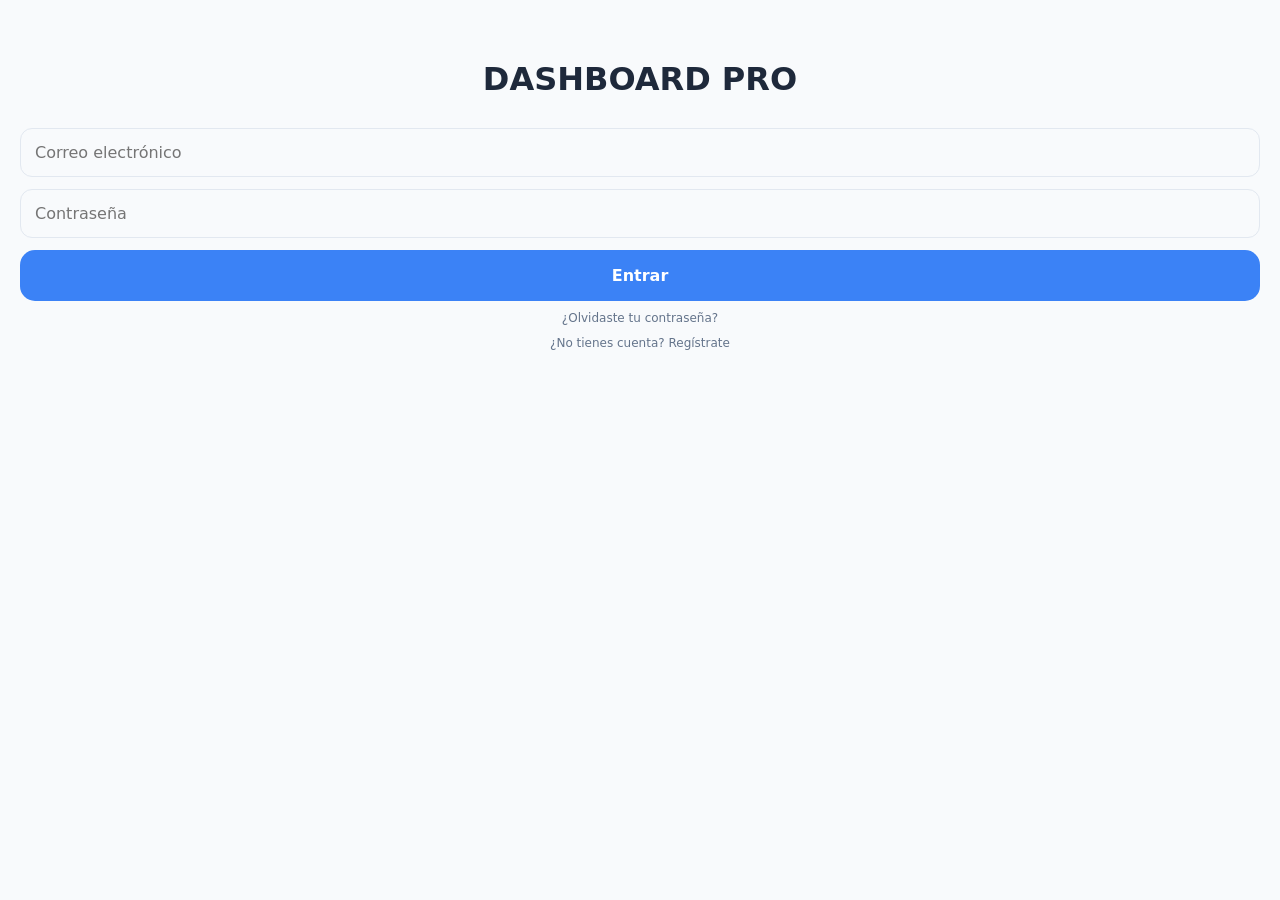
==== index.html @ 30366933 "Actualizar index.html" ====
<!DOCTYPE html>
<html lang="es">
<head>
    <meta charset="UTF-8">
    <meta name="viewport" content="width=device-width, initial-scale=1.0, maximum-scale=1.0, user-scalable=no, viewport-fit=cover">
    <title>DASHBOARD PRO</title>

    <link rel="manifest" href="manifest.json">
    <meta name="theme-color" content="#3b82f6">
    <meta name="apple-mobile-web-app-capable" content="yes">
    <meta name="apple-mobile-web-app-status-bar-style" content="black-translucent">

    <script src="https://cdn.jsdelivr.net/npm/chart.js"></script>
    <script src="https://www.gstatic.com/firebasejs/10.8.1/firebase-app-compat.js"></script>
    <script src="https://www.gstatic.com/firebasejs/10.8.1/firebase-database-compat.js"></script>
    <script src="https://www.gstatic.com/firebasejs/10.8.1/firebase-auth-compat.js"></script>
    
    <style>
        :root { --bg: #f8fafc; --surface: #ffffff; --primary: #3b82f6; --success: #10b981; --danger: #ef4444; --text: #1e293b; --muted: #64748b; --line: #e2e8f0; --nav: #ffffff; }
        [data-theme="dark"] { --bg: #0f172a; --surface: #1e293b; --text: #f8fafc; --muted: #94a3b8; --line: #334155; --nav: #1e293b; }
        * { box-sizing: border-box; margin: 0; padding: 0; font-family: 'Inter', system-ui, sans-serif; transition: background 0.3s, color 0.3s; }
        body { background: var(--bg); color: var(--text); padding-bottom: calc(100px + env(safe-area-inset-bottom)); min-height: 100vh; overflow-x: hidden; }
        .top-right-nav { position: fixed; top: env(safe-area-inset-top, 10px); right: 15px; z-index: 2000; }
        .user-badge { display: flex; align-items: center; gap: 8px; background: rgba(255,255,255,0.95); padding: 6px 12px; border-radius: 25px; backdrop-filter: blur(10px); border: 1px solid var(--line); cursor: pointer; box-shadow: 0 4px 12px rgba(0,0,0,0.1); }
        [data-theme="dark"] .user-badge { background: rgba(30,41,59,0.95); }
        .user-badge img { width: 30px; height: 30px; border-radius: 50%; object-fit: cover; border: 2px solid var(--primary); }
        .user-dropdown { display: none; position: absolute; top: 50px; right: 0; background: var(--surface); border: 1px solid var(--line); border-radius: 15px; min-width: 180px; box-shadow: 0 10px 25px rgba(0,0,0,0.2); overflow: hidden; z-index: 2001; }
        .user-dropdown.show { display: block; animation: fadeIn 0.2s; }
        .user-dropdown button { width: 100%; padding: 14px; border: none; background: none; color: var(--text); text-align: left; font-size: 14px; cursor: pointer; border-bottom: 1px solid var(--line); }
        .main-header { padding: calc(100px + env(safe-area-inset-top)) 20px 30px; background: linear-gradient(135deg, var(--primary), #1e40af); color: white; border-bottom-left-radius: 30px; border-bottom-right-radius: 30px; text-align: center; }
        .header-grid { display: grid; grid-template-columns: 1fr 1fr 1fr; gap: 5px; max-width: 600px; margin: 0 auto; }
        .header-item b { font-size: 15px; display: block; margin-top: 5px; white-space: nowrap; }
        .container { padding: 15px; max-width: 600px; margin: 0 auto; }
        .card { background: var(--surface); border-radius: 24px; padding: 20px; margin-bottom: 20px; border: 1px solid var(--line); }
        .tab-content { display: none; }
        .tab-content.active { display: block; animation: fadeIn 0.3s; }
        .bank-item { display: flex; align-items: center; justify-content: space-between; padding: 12px 0; border-bottom: 1px solid var(--line); gap: 10px; }
        .bank-info { display: flex; align-items: center; gap: 10px; flex: 1; min-width: 0; }
        .bank-icon { width: 32px; height: 32px; border-radius: 8px; background: white; padding: 4px; flex-shrink: 0; box-shadow: 0 2px 4px rgba(0,0,0,0.05); }
        .bank-details { overflow: hidden; line-height: 1.2; flex: 1; }
        .bank-details b { display: block; white-space: nowrap; overflow: hidden; text-overflow: ellipsis; font-size: 13px; }
        .widget-grid { display: grid; grid-template-columns: 1fr 1fr; gap: 12px; margin-top: 15px; }
        .widget { background: var(--surface); padding: 12px; border-radius: 18px; border: 1px solid var(--line); overflow: hidden; }
        .widget h4 { font-size: 9px; color: var(--muted); text-transform: uppercase; border-bottom: 1px solid var(--line); padding-bottom: 6px; margin-bottom: 8px; }
        .nav-bar { position: fixed; bottom: 0; left: 0; right: 0; background: var(--nav); display: flex; justify-content: space-around; padding: 10px 5px calc(15px + env(safe-area-inset-bottom)); border-top: 1px solid var(--line); z-index: 1000; }
        .nav-item { border: none; background: none; color: var(--muted); display: flex; flex-direction: column; align-items: center; gap: 4px; font-size: 9px; flex: 1; cursor: pointer; }
        .nav-item.active { color: var(--primary); font-weight: 800; }
        .nav-item span { font-size: 20px; }
        input, select { width: 100%; padding: 14px; border-radius: 12px; background: var(--bg); border: 1px solid var(--line); color: var(--text); font-size: 16px; margin-bottom: 12px; -webkit-appearance: none; }
        .btn-primary { width: 100%; padding: 16px; border-radius: 15px; border: none; background: var(--primary); color: white; font-weight: 800; font-size: 16px; }
        .btn-ghost { background: none; border: none; color: var(--muted); font-size: 12px; cursor: pointer; margin-top: 10px; }
        .edit-btn { background: none; border: none; color: var(--primary); cursor: pointer; font-size: 18px; margin-right: 10px; }
        @keyframes fadeIn { from { opacity: 0; transform: translateY(10px); } to { opacity: 1; transform: translateY(0); } }
        .color-palette { display: flex; flex-wrap: wrap; gap: 10px; margin: 15px 0; justify-content: center; }
        .color-swatch { width: 45px; height: 45px; border-radius: 8px; cursor: pointer; border: 4px solid transparent; }
        .color-swatch.active { border-color: var(--text); transform: scale(1.1); }
        .btn-check-pago { background: var(--success); color: white; border: none; padding: 10px; border-radius: 10px; font-size: 12px; margin-top: 8px; cursor: pointer; font-weight: 700; width: 100%; }
        .action-link { font-size: 11px; color: var(--primary); cursor: pointer; margin-right: 12px; font-weight: 600; }
        .action-link.danger { color: var(--danger); }
    </style>
</head>
<body onclick="closeDropdowns(event)">
    <div id="loginScreen" style="padding: 60px 20px;">
        <h1 style="text-align:center; margin-bottom:30px; font-weight:900;">DASHBOARD PRO</h1>
        <div id="authForms">
            <div id="loginForm">
                <input type="email" id="logEmail" placeholder="Correo electrónico">
                <input type="password" id="logPass" placeholder="Contraseña">
                <button onclick="handleLogin()" class="btn-primary">Entrar</button>
                <div style="text-align: center;">
                    <button onclick="toggleAuthForm('reset')" class="btn-ghost">¿Olvidaste tu contraseña?</button><br>
                    <button onclick="toggleAuthForm('register')" class="btn-ghost">¿No tienes cuenta? Regístrate</button>
                </div>
            </div>
            <div id="registerForm" style="display:none;">
                <input type="email" id="regEmail" placeholder="Nuevo Correo">
                <input type="password" id="regPass" placeholder="Contraseña">
                <button onclick="handleRegistro()" class="btn-primary">Crear Cuenta</button>
                <button onclick="toggleAuthForm('login')" class="btn-ghost">Ya tengo cuenta. Volver.</button>
            </div>
            <div id="resetForm" style="display:none;">
                <p style="font-size:12px; color:var(--muted); text-align:center; margin-bottom:10px;">Enviaremos un enlace a tu correo.</p>
                <input type="email" id="resetEmail" placeholder="Tu Correo">
                <button onclick="handleResetPassword()" class="btn-primary">Enviar Enlace</button>
                <button onclick="toggleAuthForm('login')" class="btn-ghost">Volver al inicio</button>
            </div>
        </div>
    </div>

    <div id="appDashboard" style="display: none;">
        <div class="top-right-nav">
            <div class="user-badge" id="userTrigger" onclick="toggleUserMenu(event)">
                <span id="headerGreeting">Hola :)</span>
                <img id="headerFoto" src="https://via.placeholder.com/100">
                <div class="user-dropdown" id="userMenu">
                    <button onclick="cambiarTab('perfil')">⚙️ Configuración</button>
                    <button onclick="toggleTheme()">🌓 Tema</button>
                    <button onclick="handleLogout()" style="color:var(--danger); border-top:1px solid var(--line)">🚪 Cerrar Sesión</button>
                </div>
            </div>
        </div>

        <header class="main-header">
            <h2 style="margin-bottom: 20px; font-weight: 900; text-transform: uppercase;">DASHBOARD PRO</h2>
            <div class="header-grid">
                <div class="header-item"><span>Patrimonio</span><b id="valPatrimonio">$0</b></div>
                <div class="header-item"><span>Activos</span><b id="valTengo">$0</b></div>
                <div class="header-item"><span>Deudas</span><b id="valDebo">$0</b></div>
            </div>
        </header>

        <main class="container">
            <section id="tab-resumen" class="tab-content active">
                <div style="display: grid; grid-template-columns: 1fr 1fr; gap: 12px; margin-bottom: 20px;">
                    <div class="card" style="margin-bottom:0; padding:15px; text-align:center;"><small style="font-size:9px; font-weight:900;">INGRESOS MES</small><p id="homeIngresos" style="color:var(--success); font-weight:900; font-size:18px;">$0</p></div>
                    <div class="card" style="margin-bottom:0; padding:15px; text-align:center;"><small style="font-size:9px; font-weight:900;">GASTOS MES</small><p id="homeGastos" style="color:var(--danger); font-weight:900; font-size:18px;">$0</p></div>
                </div>
                <div class="card"><h3>Distribución</h3><div style="height:180px;"><canvas id="chartGastos"></canvas></div></div>
                <div class="widget-grid"><div class="widget"><h4>Débitos</h4><div id="widgetDebitos"></div></div><div class="widget"><h4>Créditos</h4><div id="widgetCreditos"></div></div></div>
            </section>

            <section id="tab-ingresos" class="tab-content">
                <div class="card"><h3 id="ingresoFormTitle">Nuevo Ingreso</h3><br><form onsubmit="handleIngreso(event)"><input type="hidden" id="editIngresoId"><input type="text" id="inDesc" placeholder="Concepto (ej: Sueldo)" required><input type="number" id="inMonto" placeholder="Monto $" required step="0.01"><select id="inCuenta" class="sel-debito"></select><button type="submit" class="btn-primary">Guardar</button></form></div>
                <div class="card"><h4>Historial</h4><div id="listaIngresos"></div></div>
            </section>

            <section id="tab-gastos" class="tab-content">
                <div class="card"><h3 id="gastoFormTitle">Nuevo Gasto</h3><br><form onsubmit="handleGasto(event)"><input type="hidden" id="editGastoId"><input type="text" id="gaDesc" placeholder="Concepto" required><select id="gaCat"><option>Comida</option><option>Servicios</option><option>Ocio</option><option>Salud</option><option>Otros</option></select><input type="number" id="gaMonto" placeholder="Monto $" required step="0.01"><select id="gaFuente" class="sel-todas"></select><button type="submit" class="btn-primary">Guardar</button></form></div>
                <div class="card"><h4>Historial</h4><div id="listaGastos"></div></div>
            </section>

            <section id="tab-traspasos" class="tab-content">
                <div class="card" style="text-align: center;">
                    <h3>Movimientos</h3><br>
                    <div style="display: flex; gap: 10px; margin-bottom: 20px;"><button onclick="toggleMovimiento('pago')" class="btn-primary" style="font-size: 12px; padding: 10px;">Pago a TDC</button><button onclick="toggleMovimiento('traspaso')" class="btn-primary" style="font-size: 12px; padding: 10px; background: var(--muted);">Traspaso</button></div>
                    <div id="formPagoTDC"><form onsubmit="handlePagoTDC(event)"><label>Desde (Débito):</label><select id="pagoOrigen" class="sel-debito"></select><label>Hacia (Crédito):</label><select id="pagoDestino" class="sel-credito"></select><input type="number" id="pagoMonto" placeholder="Monto $" required step="0.01"><button type="submit" class="btn-primary">Ejecutar Pago</button></form></div>
                    <div id="formTraspaso" style="display:none;"><form onsubmit="handleTraspaso(event)"><label>Origen (Débito):</label><select id="trOrigen" class="sel-debito"></select><label>Destino (Débito):</label><select id="trDestino" class="sel-debito"></select><input type="number" id="trMonto" placeholder="Monto $" required step="0.01"><button type="submit" class="btn-primary">Ejecutar Traspaso</button></form></div>
                </div>
            </section>

            <section id="tab-cuentas" class="tab-content">
                <div class="card"><h3>Nueva Cuenta</h3><br><form onsubmit="handleNuevaCuenta(event)"><input type="text" id="cuNombre" placeholder="Nombre" required><input type="text" id="cuBanco" placeholder="Banco" required><select id="cuTipo" onchange="toggleCamposTDC(this.value)"><option value="debito">Débito</option><option value="credito">Crédito</option></select><div id="camposTDC" style="display:none;"><input type="number" id="cuPago" placeholder="Día de pago (1-31)"></div><input type="number" id="cuSaldo" placeholder="Saldo/Deuda" required step="0.01"><button type="submit" class="btn-primary">Guardar</button></form></div>
                <div class="card"><h4>Administrar</h4><div id="listaMaestraCuentas"></div></div>
            </section>

            <section id="tab-perfil" class="tab-content">
                <div class="card" style="text-align:center;">
                    <img id="perfDisplayFoto" style="width:100px; height:100px; border-radius:50%; object-fit:cover; border:4px solid var(--primary);" src="https://via.placeholder.com/100"><h2 id="perfDisplayNombre">Usuario</h2><br>
                    <form onsubmit="handleGuardarPerfil(event)"><input type="text" id="perfNombre" required><div class="color-palette" id="palette"><div class="color-swatch" style="background:#3b82f6" onclick="selectColor('#3b82f6', this)"></div><div class="color-swatch" style="background:#10b981" onclick="selectColor('#10b981', this)"></div><div class="color-swatch" style="background:#ef4444" onclick="selectColor('#ef4444', this)"></div><div class="color-swatch" style="background:#8b5cf6" onclick="selectColor('#8b5cf6', this)"></div><div class="color-swatch" style="background:#1e293b" onclick="selectColor('#1e293b', this)"></div></div><input type="file" id="perfFile" accept="image/*"><button type="submit" class="btn-primary" style="margin-top:15px;">Guardar Cambios</button></form>
                </div>
            </section>
        </main>

        <nav class="nav-bar">
            <button class="nav-item active" onclick="cambiarTab('resumen', this)"><span>📊</span>Inicio</button>
            <button class="nav-item" onclick="cambiarTab('ingresos', this)"><span>💰</span>Ingresos</button>
            <button class="nav-item" onclick="cambiarTab('gastos', this)"><span>💸</span>Gastos</button>
            <button class="nav-item" onclick="cambiarTab('traspasos', this)"><span>🔄</span>Pagos</button>
            <button class="nav-item" onclick="cambiarTab('cuentas', this)"><span>🏦</span>Cuentas</button>
        </nav>
    </div>

    <script>
        const firebaseConfig = { apiKey: "AIzaSyD86xvnjFFHkdMhvHPOkYUn8_PdHgNOEK0", authDomain: "misuperappfinanciera.firebaseapp.com", databaseURL: "https://misuperappfinanciera-default-rtdb.firebaseio.com", projectId: "misuperappfinanciera", storageBucket: "misuperappfinanciera.firebasestorage.app", messagingSenderId: "320368053330", appId: "1:320368053330:web:c85ec9a1108be81617a38b" };
        firebase.initializeApp(firebaseConfig); const auth = firebase.auth(); const db = firebase.database();
        let state = { cuentas: [], transacciones: [], currentBase64: "", selectedColor: "#3b82f6" }; let chartInstance = null;

        function toggleAuthForm(type) { document.getElementById('loginForm').style.display = type === 'login' ? 'block' : 'none'; document.getElementById('registerForm').style.display = type === 'register' ? 'block' : 'none'; document.getElementById('resetForm').style.display = type === 'reset' ? 'block' : 'none'; }
        function handleLogin() { auth.signInWithEmailAndPassword(logEmail.value, logPass.value).catch(e => alert(e.message)); }
        function handleRegistro() { auth.createUserWithEmailAndPassword(regEmail.value, regPass.value).then(() => alert("Bienvenido")).catch(e => alert(e.message)); }
        function handleResetPassword() { auth.sendPasswordResetEmail(resetEmail.value).then(() => { alert("Correo enviado"); toggleAuthForm('login'); }).catch(e => alert(e.message)); }
        function handleLogout() { auth.signOut(); }

        function toggleUserMenu(e) { e.stopPropagation(); document.getElementById('userMenu').classList.toggle('show'); }
        function closeDropdowns() { document.getElementById('userMenu').classList.remove('show'); }
        function cambiarTab(id, btn) { document.querySelectorAll('.tab-content').forEach(t => t.classList.remove('active')); document.querySelectorAll('.nav-item').forEach(b => b.classList.remove('active')); document.getElementById('tab-' + id).classList.add('active'); if(btn) btn.classList.add('active'); closeDropdowns(); window.scrollTo(0,0); }

        function getBankLogo(banco) { const map = { "bbva": "bbva.mx", "nu": "nu.com.mx", "santander": "santander.com.mx" }; const dom = map[banco.toLowerCase().trim()] || `${banco.toLowerCase().replace(/\s/g, '')}.com`; return `https://www.google.com/s2/favicons?domain=${dom}&sz=64`; }
        function selectColor(hex, el) { state.selectedColor = hex; document.querySelectorAll('.color-swatch').forEach(s => s.classList.remove('active')); el.classList.add('active'); document.documentElement.style.setProperty('--primary', hex); }

        auth.onAuthStateChanged(user => {
            if (user) {
                document.getElementById('loginScreen').style.display = 'none'; document.getElementById('appDashboard').style.display = 'block';
                db.ref('Usuarios/' + user.uid).on('value', snap => {
                    const data = snap.val() || {}; state.cuentas = data.cuentas ? Object.values(data.cuentas) : []; state.transacciones = data.transacciones ? Object.entries(data.transacciones).map(([id, val]) => ({...val, firebaseId: id})) : [];
                    const p = data.perfil || { nombre: "Usuario", foto: "https://via.placeholder.com/100", color: "#3b82f6" };
                    document.getElementById('headerGreeting').innerText = `Hola ${p.nombre} :)`; document.getElementById('headerFoto').src = p.foto; document.getElementById('perfDisplayNombre').innerText = p.nombre; document.getElementById('perfDisplayFoto').src = p.foto; document.getElementById('perfNombre').value = p.nombre; document.documentElement.style.setProperty('--primary', p.color);
                    renderAll();
                });
            } else { document.getElementById('loginScreen').style.display = 'block'; document.getElementById('appDashboard').style.display = 'none'; }
        });

        function handleIngreso(e) {
            e.preventDefault(); const id = editIngresoId.value || Date.now(); const m = parseFloat(inMonto.value); const c = state.cuentas.find(x => x.id == inCuenta.value);
            if(editIngresoId.value) { const old = state.transacciones.find(x => x.firebaseId == editIngresoId.value); const oldC = state.cuentas.find(x => x.id == old.cuentaId); db.ref(`Usuarios/${auth.currentUser.uid}/cuentas/${oldC.id}/saldo`).set(oldC.saldo - old.monto); }
            db.ref(`Usuarios/${auth.currentUser.uid}/cuentas/${c.id}/saldo`).set(c.saldo + m); db.ref(`Usuarios/${auth.currentUser.uid}/transacciones/${id}`).set({ id, desc: inDesc.value, monto: m, tipo: 'ingreso', cuentaId: c.id, fecha: new Date().toISOString().split('T')[0] }); e.target.reset(); editIngresoId.value = ""; ingresoFormTitle.innerText = "Nuevo Ingreso";
        }

        function handleGasto(e) {
            e.preventDefault(); const id = editGastoId.value || Date.now(); const m = parseFloat(gaMonto.value); const c = state.cuentas.find(x => x.id == gaFuente.value);
            if(editGastoId.value) { const old = state.transacciones.find(x => x.firebaseId == editGastoId.value); const oldC = state.cuentas.find(x => x.id == old.cuentaId); const rev = oldC.tipo === 'debito' ? oldC.saldo + old.monto : oldC.saldo - old.monto; db.ref(`Usuarios/${auth.currentUser.uid}/cuentas/${oldC.id}/saldo`).set(rev); }
            db.ref(`Usuarios/${auth.currentUser.uid}/cuentas/${c.id}/saldo`).set(c.tipo === 'debito' ? c.saldo - m : c.saldo + m); db.ref(`Usuarios/${auth.currentUser.uid}/transacciones/${id}`).set({ id, desc: gaDesc.value, cat: gaCat.value, monto: m, tipo: 'gasto', cuentaId: c.id, fecha: new Date().toISOString().split('T')[0] }); e.target.reset(); editGastoId.value = ""; gastoFormTitle.innerText = "Nuevo Gasto";
        }

        function toggleMovimiento(type) { document.getElementById('formPagoTDC').style.display = type === 'pago' ? 'block' : 'none'; document.getElementById('formTraspaso').style.display = type === 'traspaso' ? 'block' : 'none'; }

        function handlePagoTDC(e) { e.preventDefault(); const m = parseFloat(pagoMonto.value); const or = state.cuentas.find(x => x.id == pagoOrigen.value); const des = state.cuentas.find(x => x.id == pagoDestino.value); db.ref(`Usuarios/${auth.currentUser.uid}/cuentas/${or.id}/saldo`).set(or.saldo - m); db.ref(`Usuarios/${auth.currentUser.uid}/cuentas/${des.id}/saldo`).set(des.saldo - m); db.ref(`Usuarios/${auth.currentUser.uid}/transacciones/${Date.now()}`).set({ tipo:'gasto', monto:m, cat:'Pago', desc:`Pago ${des.nombre}`, fecha:new Date().toISOString().split('T')[0], cuentaId:or.id }); e.target.reset(); alert("Pago Realizado"); }
        function handleTraspaso(e) { e.preventDefault(); const m = parseFloat(trMonto.value); const or = state.cuentas.find(x => x.id == trOrigen.value); const des = state.cuentas.find(x => x.id == trDestino.value); db.ref(`Usuarios/${auth.currentUser.uid}/cuentas/${or.id}/saldo`).set(or.saldo - m); db.ref(`Usuarios/${auth.currentUser.uid}/cuentas/${des.id}/saldo`).set(des.saldo + m); e.target.reset(); alert("Traspaso Realizado"); }

        function renderAll() {
            let tengo = 0, debo = 0, gT = 0, iT = 0; const hoy = new Date(); const diaHoy = hoy.getDate(); const mesAct = hoy.getMonth(); let hDeb = "", hCre = "", hMae = "";
            state.cuentas.forEach(c => {
                let aviso = "";
                if(c.diaPago) {
                    const ya = c.mesPagado === mesAct; const vence = c.diaPago - diaHoy;
                    if(ya && vence >= -5) { aviso = `<br><small style="color:var(--success)">✓ Pagado</small> <span onclick="db.ref('Usuarios/${auth.currentUser.uid}/cuentas/${c.id}/mesPagado').remove()" style="font-size:8px; cursor:pointer;">(Quitar)</span>`; } 
                    else { const col = vence < 0 || vence <= 3 ? 'var(--danger)' : 'var(--muted)'; aviso = `<br><small style="color:${col}">${vence < 0 ? 'Atrasado' : 'Faltan: '+vence+'d'}</small><br><button class="btn-check-pago" onclick="db.ref('Usuarios/${auth.currentUser.uid}/cuentas/${c.id}/mesPagado').set(${mesAct})">Pagar</button>`; }
                }
                const item = `<div class="bank-item"><div class="bank-info"><img src="${c.icon}" class="bank-icon"><div class="bank-details"><b>${c.nombre}</b>${aviso}</div></div><b>$${c.saldo.toLocaleString()}</b></div>`;
                if(c.tipo==='debito'){ tengo+=c.saldo; hDeb+=item; } else { debo+=c.saldo; hCre+=item; }
                hMae += `<div class="bank-item"><div class="bank-info"><img src="${c.icon}" class="bank-icon"><b>${c.nombre}</b></div><div style="text-align:right"><b>$${c.saldo.toLocaleString()}</b><br><span class="action-link" onclick="const d=prompt('Dominio:'); if(d) db.ref('Usuarios/${auth.currentUser.uid}/cuentas/${c.id}/icon').set('https://www.google.com/s2/favicons?domain='+d+'&sz=64')">Logo</span><span class="action-link danger" onclick="if(confirm('¿Eliminar?')) db.ref('Usuarios/${auth.currentUser.uid}/cuentas/${c.id}').remove()">Borrar</span></div></div>`;
            });

            document.getElementById('widgetDebitos').innerHTML = hDeb || "<small>Vacío</small>"; document.getElementById('widgetCreditos').innerHTML = hCre || "<small>Vacío</small>"; document.getElementById('listaMaestraCuentas').innerHTML = hMae;
            document.getElementById('valTengo').innerText = `$${tengo.toLocaleString()}`; document.getElementById('valDebo').innerText = `$${debo.toLocaleString()}`; document.getElementById('valPatrimonio').innerText = `$${(tengo - debo).toLocaleString()}`;
            
            gT = state.transacciones.filter(t => t.tipo==='gasto').reduce((a, b) => a + b.monto, 0); iT = state.transacciones.filter(t => t.tipo==='ingreso').reduce((a, b) => a + b.monto, 0);
            document.getElementById('homeIngresos').innerText = `$${iT.toLocaleString()}`; document.getElementById('homeGastos').innerText = `$${gT.toLocaleString()}`;

            let hG = "", hI = "";
            state.transacciones.slice().reverse().forEach(t => {
                const item = `<div class="bank-item"><div>${t.desc}<br><small>${t.fecha}</small></div><div><button class="edit-btn" onclick="${t.tipo === 'gasto' ? `editGasto('${t.firebaseId}')` : `editIngreso('${t.firebaseId}')`}">✎</button><b>$${t.monto.toLocaleString()}</b></div></div>`;
                if(t.tipo === 'gasto') hG += item; else hI += item;
            });
            document.getElementById('listaGastos').innerHTML = hG; document.getElementById('listaIngresos').innerHTML = hI;
            actualizarSelects(); renderChart(gT);
        }

        function editGasto(fid) { const t = state.transacciones.find(x => x.firebaseId == fid); cambiarTab('gastos'); gaDesc.value = t.desc; gaMonto.value = t.monto; gaCat.value = t.cat || "Otros"; gaFuente.value = t.cuentaId; document.getElementById('editGastoId').value = fid; document.getElementById('gastoFormTitle').innerText = "Editando Gasto"; }
        function editIngreso(fid) { const t = state.transacciones.find(x => x.firebaseId == fid); cambiarTab('ingresos'); inDesc.value = t.desc; inMonto.value = t.monto; inCuenta.value = t.cuentaId; document.getElementById('editIngresoId').value = fid; document.getElementById('ingresoFormTitle').innerText = "Editando Ingreso"; }

        function actualizarSelects() {
            const optDeb = state.cuentas.filter(c => c.tipo==='debito').map(c => `<option value="${c.id}">${c.nombre}</option>`).join('');
            const optCre = state.cuentas.filter(c => c.tipo==='credito').map(c => `<option value="${c.id}">${c.nombre}</option>`).join('');
            const optAll = state.cuentas.map(c => `<option value="${c.id}">${c.nombre}</option>`).join('');
            document.getElementById('inCuenta').innerHTML = optDeb; document.getElementById('gaFuente').innerHTML = optAll; document.getElementById('pagoOrigen').innerHTML = optDeb; document.getElementById('pagoDestino').innerHTML = optCre; document.getElementById('trOrigen').innerHTML = optDeb; document.getElementById('trDestino').innerHTML = optDeb;
        }

        function handleNuevaCuenta(e) { e.preventDefault(); const id=Date.now(); const b=cuBanco.value; db.ref(`Usuarios/${auth.currentUser.uid}/cuentas/${id}`).set({id, nombre:cuNombre.value, banco:b, tipo:cuTipo.value, saldo:parseFloat(cuSaldo.value), icon:getBankLogo(b), diaPago:parseInt(cuPago.value)||0}); e.target.reset(); }
        function handleGuardarPerfil(e) { e.preventDefault(); db.ref(`Usuarios/${auth.currentUser.uid}/perfil`).set({ nombre: perfNombre.value, foto: state.currentBase64 || document.getElementById('perfDisplayFoto').src, color: state.selectedColor }).then(() => { alert("Perfil actualizado"); cambiarTab('resumen'); }); }
        function toggleTheme() { const t = document.body.getAttribute('data-theme')==='dark'?'light':'dark'; document.body.setAttribute('data-theme', t); }
        function toggleCamposTDC(v) { document.getElementById('camposTDC').style.display = v==='credito'?'block':'none'; }
        
        document.getElementById('perfFile').addEventListener('change', function(e) { const reader = new FileReader(); reader.onload = function() { state.currentBase64 = reader.result; document.getElementById('perfDisplayFoto').src = reader.result; }; if(e.target.files[0]) reader.readAsDataURL(e.target.files[0]); });

        function renderChart(total) { const ctx = document.getElementById('chartGastos').getContext('2d'); const cats = {}; state.transacciones.filter(t => t.tipo === 'gasto').forEach(t => cats[t.cat] = (cats[t.cat] || 0) + t.monto); if(chartInstance) chartInstance.destroy(); chartInstance = new Chart(ctx, { type:'doughnut', data:{ labels:Object.keys(cats), datasets:[{data:Object.values(cats), backgroundColor:['#3b82f6','#10b981','#ef4444','#8b5cf6'], borderWidth:0}] }, options:{ maintainAspectRatio:false, plugins:{legend:{display:false}}, cutout:'75%' } }); }
    </script>
</body>
</html>
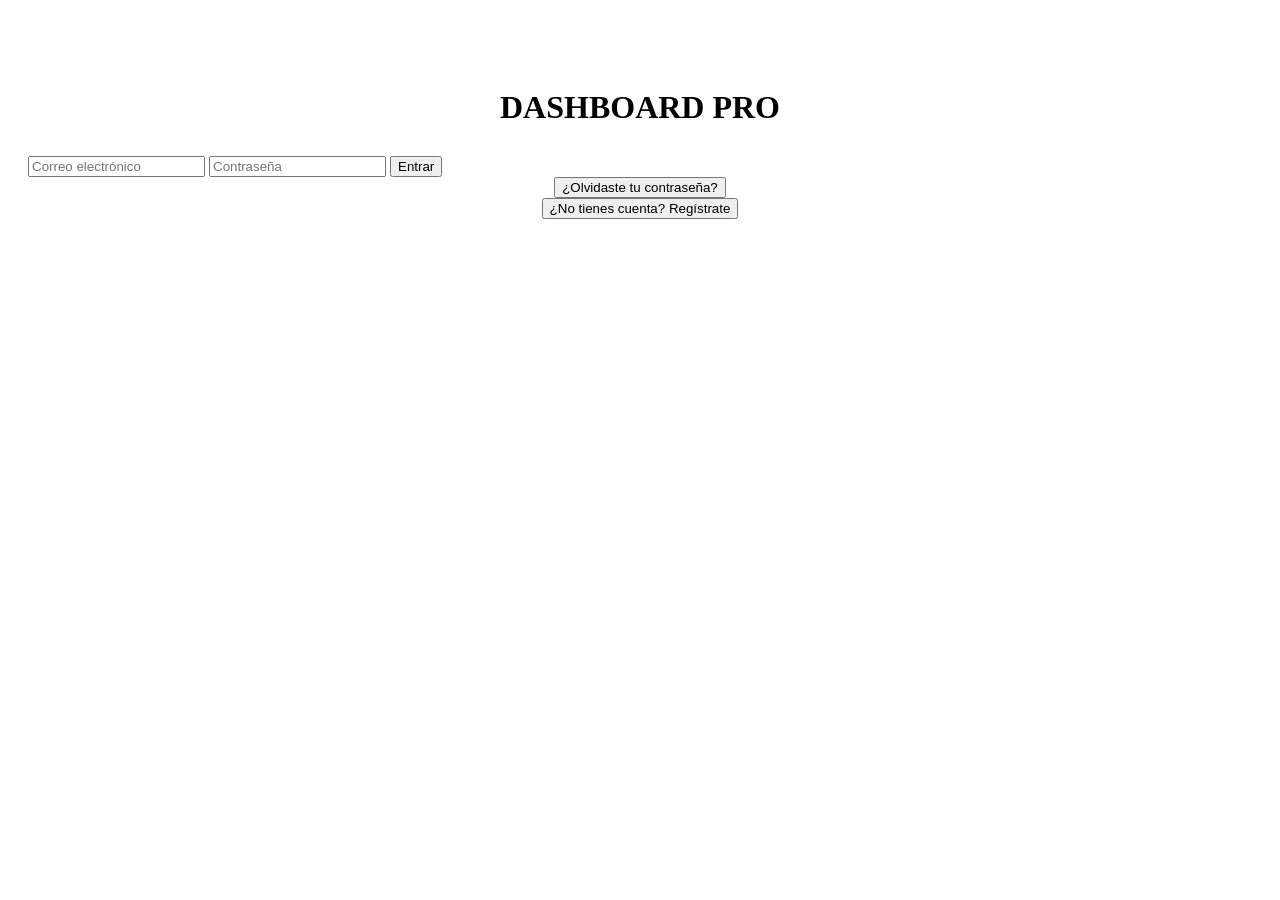
==== commit d363d3bf: "relanzamiento 1" ====
--- a/index.html
+++ b/index.html
@@ -10,56 +10,15 @@
     <meta name="apple-mobile-web-app-capable" content="yes">
     <meta name="apple-mobile-web-app-status-bar-style" content="black-translucent">
 
+    <link rel="stylesheet" href="styles.css">
+
     <script src="https://cdn.jsdelivr.net/npm/chart.js"></script>
     <script src="https://www.gstatic.com/firebasejs/10.8.1/firebase-app-compat.js"></script>
     <script src="https://www.gstatic.com/firebasejs/10.8.1/firebase-database-compat.js"></script>
     <script src="https://www.gstatic.com/firebasejs/10.8.1/firebase-auth-compat.js"></script>
-    
-    <style>
-        :root { --bg: #f8fafc; --surface: #ffffff; --primary: #3b82f6; --success: #10b981; --danger: #ef4444; --text: #1e293b; --muted: #64748b; --line: #e2e8f0; --nav: #ffffff; }
-        [data-theme="dark"] { --bg: #0f172a; --surface: #1e293b; --text: #f8fafc; --muted: #94a3b8; --line: #334155; --nav: #1e293b; }
-        * { box-sizing: border-box; margin: 0; padding: 0; font-family: 'Inter', system-ui, sans-serif; transition: background 0.3s, color 0.3s; }
-        body { background: var(--bg); color: var(--text); padding-bottom: calc(100px + env(safe-area-inset-bottom)); min-height: 100vh; overflow-x: hidden; }
-        .top-right-nav { position: fixed; top: env(safe-area-inset-top, 10px); right: 15px; z-index: 2000; }
-        .user-badge { display: flex; align-items: center; gap: 8px; background: rgba(255,255,255,0.95); padding: 6px 12px; border-radius: 25px; backdrop-filter: blur(10px); border: 1px solid var(--line); cursor: pointer; box-shadow: 0 4px 12px rgba(0,0,0,0.1); }
-        [data-theme="dark"] .user-badge { background: rgba(30,41,59,0.95); }
-        .user-badge img { width: 30px; height: 30px; border-radius: 50%; object-fit: cover; border: 2px solid var(--primary); }
-        .user-dropdown { display: none; position: absolute; top: 50px; right: 0; background: var(--surface); border: 1px solid var(--line); border-radius: 15px; min-width: 180px; box-shadow: 0 10px 25px rgba(0,0,0,0.2); overflow: hidden; z-index: 2001; }
-        .user-dropdown.show { display: block; animation: fadeIn 0.2s; }
-        .user-dropdown button { width: 100%; padding: 14px; border: none; background: none; color: var(--text); text-align: left; font-size: 14px; cursor: pointer; border-bottom: 1px solid var(--line); }
-        .main-header { padding: calc(100px + env(safe-area-inset-top)) 20px 30px; background: linear-gradient(135deg, var(--primary), #1e40af); color: white; border-bottom-left-radius: 30px; border-bottom-right-radius: 30px; text-align: center; }
-        .header-grid { display: grid; grid-template-columns: 1fr 1fr 1fr; gap: 5px; max-width: 600px; margin: 0 auto; }
-        .header-item b { font-size: 15px; display: block; margin-top: 5px; white-space: nowrap; }
-        .container { padding: 15px; max-width: 600px; margin: 0 auto; }
-        .card { background: var(--surface); border-radius: 24px; padding: 20px; margin-bottom: 20px; border: 1px solid var(--line); }
-        .tab-content { display: none; }
-        .tab-content.active { display: block; animation: fadeIn 0.3s; }
-        .bank-item { display: flex; align-items: center; justify-content: space-between; padding: 12px 0; border-bottom: 1px solid var(--line); gap: 10px; }
-        .bank-info { display: flex; align-items: center; gap: 10px; flex: 1; min-width: 0; }
-        .bank-icon { width: 32px; height: 32px; border-radius: 8px; background: white; padding: 4px; flex-shrink: 0; box-shadow: 0 2px 4px rgba(0,0,0,0.05); }
-        .bank-details { overflow: hidden; line-height: 1.2; flex: 1; }
-        .bank-details b { display: block; white-space: nowrap; overflow: hidden; text-overflow: ellipsis; font-size: 13px; }
-        .widget-grid { display: grid; grid-template-columns: 1fr 1fr; gap: 12px; margin-top: 15px; }
-        .widget { background: var(--surface); padding: 12px; border-radius: 18px; border: 1px solid var(--line); overflow: hidden; }
-        .widget h4 { font-size: 9px; color: var(--muted); text-transform: uppercase; border-bottom: 1px solid var(--line); padding-bottom: 6px; margin-bottom: 8px; }
-        .nav-bar { position: fixed; bottom: 0; left: 0; right: 0; background: var(--nav); display: flex; justify-content: space-around; padding: 10px 5px calc(15px + env(safe-area-inset-bottom)); border-top: 1px solid var(--line); z-index: 1000; }
-        .nav-item { border: none; background: none; color: var(--muted); display: flex; flex-direction: column; align-items: center; gap: 4px; font-size: 9px; flex: 1; cursor: pointer; }
-        .nav-item.active { color: var(--primary); font-weight: 800; }
-        .nav-item span { font-size: 20px; }
-        input, select { width: 100%; padding: 14px; border-radius: 12px; background: var(--bg); border: 1px solid var(--line); color: var(--text); font-size: 16px; margin-bottom: 12px; -webkit-appearance: none; }
-        .btn-primary { width: 100%; padding: 16px; border-radius: 15px; border: none; background: var(--primary); color: white; font-weight: 800; font-size: 16px; }
-        .btn-ghost { background: none; border: none; color: var(--muted); font-size: 12px; cursor: pointer; margin-top: 10px; }
-        .edit-btn { background: none; border: none; color: var(--primary); cursor: pointer; font-size: 18px; margin-right: 10px; }
-        @keyframes fadeIn { from { opacity: 0; transform: translateY(10px); } to { opacity: 1; transform: translateY(0); } }
-        .color-palette { display: flex; flex-wrap: wrap; gap: 10px; margin: 15px 0; justify-content: center; }
-        .color-swatch { width: 45px; height: 45px; border-radius: 8px; cursor: pointer; border: 4px solid transparent; }
-        .color-swatch.active { border-color: var(--text); transform: scale(1.1); }
-        .btn-check-pago { background: var(--success); color: white; border: none; padding: 10px; border-radius: 10px; font-size: 12px; margin-top: 8px; cursor: pointer; font-weight: 700; width: 100%; }
-        .action-link { font-size: 11px; color: var(--primary); cursor: pointer; margin-right: 12px; font-weight: 600; }
-        .action-link.danger { color: var(--danger); }
-    </style>
 </head>
 <body onclick="closeDropdowns(event)">
+
     <div id="loginScreen" style="padding: 60px 20px;">
         <h1 style="text-align:center; margin-bottom:30px; font-weight:900;">DASHBOARD PRO</h1>
         <div id="authForms">
@@ -112,41 +71,97 @@
         <main class="container">
             <section id="tab-resumen" class="tab-content active">
                 <div style="display: grid; grid-template-columns: 1fr 1fr; gap: 12px; margin-bottom: 20px;">
-                    <div class="card" style="margin-bottom:0; padding:15px; text-align:center;"><small style="font-size:9px; font-weight:900;">INGRESOS MES</small><p id="homeIngresos" style="color:var(--success); font-weight:900; font-size:18px;">$0</p></div>
-                    <div class="card" style="margin-bottom:0; padding:15px; text-align:center;"><small style="font-size:9px; font-weight:900;">GASTOS MES</small><p id="homeGastos" style="color:var(--danger); font-weight:900; font-size:18px;">$0</p></div>
+                    <div class="card" style="margin-bottom:0; padding:15px; text-align:center;"><small class="mini-title">INGRESOS MES</small><p id="homeIngresos" class="val-success">$0</p></div>
+                    <div class="card" style="margin-bottom:0; padding:15px; text-align:center;"><small class="mini-title">GASTOS MES</small><p id="homeGastos" class="val-danger">$0</p></div>
                 </div>
                 <div class="card"><h3>Distribución</h3><div style="height:180px;"><canvas id="chartGastos"></canvas></div></div>
                 <div class="widget-grid"><div class="widget"><h4>Débitos</h4><div id="widgetDebitos"></div></div><div class="widget"><h4>Créditos</h4><div id="widgetCreditos"></div></div></div>
             </section>
 
             <section id="tab-ingresos" class="tab-content">
-                <div class="card"><h3 id="ingresoFormTitle">Nuevo Ingreso</h3><br><form onsubmit="handleIngreso(event)"><input type="hidden" id="editIngresoId"><input type="text" id="inDesc" placeholder="Concepto (ej: Sueldo)" required><input type="number" id="inMonto" placeholder="Monto $" required step="0.01"><select id="inCuenta" class="sel-debito"></select><button type="submit" class="btn-primary">Guardar</button></form></div>
+                <div class="card">
+                    <h3 id="ingresoFormTitle">Nuevo Ingreso</h3><br>
+                    <form onsubmit="handleIngreso(event)">
+                        <input type="text" id="inDesc" placeholder="Concepto (ej: Sueldo)" required>
+                        <input type="number" id="inMonto" placeholder="Monto $" required step="0.01">
+                        <select id="inCuenta" class="sel-debito"></select>
+                        <button type="submit" class="btn-primary">Guardar</button>
+                    </form>
+                </div>
                 <div class="card"><h4>Historial</h4><div id="listaIngresos"></div></div>
             </section>
 
             <section id="tab-gastos" class="tab-content">
-                <div class="card"><h3 id="gastoFormTitle">Nuevo Gasto</h3><br><form onsubmit="handleGasto(event)"><input type="hidden" id="editGastoId"><input type="text" id="gaDesc" placeholder="Concepto" required><select id="gaCat"><option>Comida</option><option>Servicios</option><option>Ocio</option><option>Salud</option><option>Otros</option></select><input type="number" id="gaMonto" placeholder="Monto $" required step="0.01"><select id="gaFuente" class="sel-todas"></select><button type="submit" class="btn-primary">Guardar</button></form></div>
+                <div class="card">
+                    <h3 id="gastoFormTitle">Nuevo Gasto</h3><br>
+                    <form onsubmit="handleGasto(event)">
+                        <input type="text" id="gaDesc" placeholder="Concepto" required>
+                        <select id="gaCat"><option>Comida</option><option>Servicios</option><option>Ocio</option><option>Salud</option><option>Otros</option></select>
+                        <input type="number" id="gaMonto" placeholder="Monto $" required step="0.01">
+                        <select id="gaFuente" class="sel-todas"></select>
+                        <button type="submit" class="btn-primary">Guardar</button>
+                    </form>
+                </div>
                 <div class="card"><h4>Historial</h4><div id="listaGastos"></div></div>
             </section>
 
             <section id="tab-traspasos" class="tab-content">
                 <div class="card" style="text-align: center;">
-                    <h3>Movimientos</h3><br>
-                    <div style="display: flex; gap: 10px; margin-bottom: 20px;"><button onclick="toggleMovimiento('pago')" class="btn-primary" style="font-size: 12px; padding: 10px;">Pago a TDC</button><button onclick="toggleMovimiento('traspaso')" class="btn-primary" style="font-size: 12px; padding: 10px; background: var(--muted);">Traspaso</button></div>
-                    <div id="formPagoTDC"><form onsubmit="handlePagoTDC(event)"><label>Desde (Débito):</label><select id="pagoOrigen" class="sel-debito"></select><label>Hacia (Crédito):</label><select id="pagoDestino" class="sel-credito"></select><input type="number" id="pagoMonto" placeholder="Monto $" required step="0.01"><button type="submit" class="btn-primary">Ejecutar Pago</button></form></div>
-                    <div id="formTraspaso" style="display:none;"><form onsubmit="handleTraspaso(event)"><label>Origen (Débito):</label><select id="trOrigen" class="sel-debito"></select><label>Destino (Débito):</label><select id="trDestino" class="sel-debito"></select><input type="number" id="trMonto" placeholder="Monto $" required step="0.01"><button type="submit" class="btn-primary">Ejecutar Traspaso</button></form></div>
+                    <h3 id="movTitle">Nuevo Movimiento</h3><br>
+                    <div style="display: flex; gap: 10px; margin-bottom: 20px;">
+                        <button type="button" onclick="setMovMode('pago')" id="btnModoPago" class="btn-primary" style="font-size: 12px; padding: 10px;">Pago a TDC</button>
+                        <button type="button" onclick="setMovMode('traspaso')" id="btnModoTras" class="btn-primary" style="font-size: 12px; padding: 10px; background: var(--muted);">Traspaso</button>
+                    </div>
+                    <form onsubmit="handleMovimiento(event)">
+                        <label style="font-size: 12px; text-align:left; display:block;">Origen (Débito):</label>
+                        <select id="movOrigen" class="sel-debito"></select>
+                        <label style="font-size: 12px; text-align:left; display:block;" id="lblDestino">Destino (Crédito):</label>
+                        <select id="movDestino" class="sel-credito"></select>
+                        <input type="number" id="movMonto" placeholder="Monto $" required step="0.01">
+                        <button type="submit" class="btn-primary" id="btnSubmitMov">Ejecutar</button>
+                    </form>
                 </div>
+                <div class="card"><h4>Historial de Movimientos</h4><div id="listaMovimientos"></div></div>
             </section>
 
             <section id="tab-cuentas" class="tab-content">
-                <div class="card"><h3>Nueva Cuenta</h3><br><form onsubmit="handleNuevaCuenta(event)"><input type="text" id="cuNombre" placeholder="Nombre" required><input type="text" id="cuBanco" placeholder="Banco" required><select id="cuTipo" onchange="toggleCamposTDC(this.value)"><option value="debito">Débito</option><option value="credito">Crédito</option></select><div id="camposTDC" style="display:none;"><input type="number" id="cuPago" placeholder="Día de pago (1-31)"></div><input type="number" id="cuSaldo" placeholder="Saldo/Deuda" required step="0.01"><button type="submit" class="btn-primary">Guardar</button></form></div>
+                <div class="card">
+                    <h3>Nueva Cuenta</h3><br>
+                    <form onsubmit="handleNuevaCuenta(event)">
+                        <input type="text" id="cuNombre" placeholder="Nombre (Ej: Nómina)" required>
+                        <input type="text" id="cuBanco" placeholder="Banco (Ej: Nu, BBVA)" required>
+                        <select id="cuTipo" onchange="document.getElementById('camposTDC').style.display = this.value==='credito'?'block':'none'"><option value="debito">Débito</option><option value="credito">Crédito</option></select>
+                        <div id="camposTDC" style="display:none;"><input type="number" id="cuPago" placeholder="Día de pago (1-31)"></div>
+                        <input type="number" id="cuSaldo" placeholder="Saldo/Deuda" required step="0.01">
+                        <button type="submit" class="btn-primary">Guardar</button>
+                    </form>
+                </div>
                 <div class="card"><h4>Administrar</h4><div id="listaMaestraCuentas"></div></div>
             </section>
 
             <section id="tab-perfil" class="tab-content">
                 <div class="card" style="text-align:center;">
-                    <img id="perfDisplayFoto" style="width:100px; height:100px; border-radius:50%; object-fit:cover; border:4px solid var(--primary);" src="https://via.placeholder.com/100"><h2 id="perfDisplayNombre">Usuario</h2><br>
-                    <form onsubmit="handleGuardarPerfil(event)"><input type="text" id="perfNombre" required><div class="color-palette" id="palette"><div class="color-swatch" style="background:#3b82f6" onclick="selectColor('#3b82f6', this)"></div><div class="color-swatch" style="background:#10b981" onclick="selectColor('#10b981', this)"></div><div class="color-swatch" style="background:#ef4444" onclick="selectColor('#ef4444', this)"></div><div class="color-swatch" style="background:#8b5cf6" onclick="selectColor('#8b5cf6', this)"></div><div class="color-swatch" style="background:#1e293b" onclick="selectColor('#1e293b', this)"></div></div><input type="file" id="perfFile" accept="image/*"><button type="submit" class="btn-primary" style="margin-top:15px;">Guardar Cambios</button></form>
+                    <img id="perfDisplayFoto" style="width:100px; height:100px; border-radius:50%; object-fit:cover; border:4px solid var(--primary);" src="https://via.placeholder.com/100">
+                    <h2 id="perfDisplayNombre">Usuario</h2><br>
+                    <form onsubmit="handleGuardarPerfil(event)">
+                        <input type="text" id="perfNombre" required>
+                        <div class="color-palette" id="palette">
+                            <div class="color-swatch" style="background:#3b82f6" onclick="selectColor('#3b82f6', this)"></div>
+                            <div class="color-swatch" style="background:#10b981" onclick="selectColor('#10b981', this)"></div>
+                            <div class="color-swatch" style="background:#ef4444" onclick="selectColor('#ef4444', this)"></div>
+                            <div class="color-swatch" style="background:#8b5cf6" onclick="selectColor('#8b5cf6', this)"></div>
+                            <div class="color-swatch" style="background:#1e293b" onclick="selectColor('#1e293b', this)"></div>
+                        </div>
+                        <input type="file" id="perfFile" accept="image/*">
+                        <button type="submit" class="btn-primary" style="margin-top:15px;">Guardar Cambios</button>
+                    </form>
+                </div>
+
+                <div class="card danger-zone">
+                    <h3 style="color:var(--danger)">Zona de Peligro</h3>
+                    <p style="font-size:12px; color:var(--muted); margin: 10px 0;">Estas acciones son irreversibles.</p>
+                    <button onclick="resetearCuenta()" class="btn-outline-danger">Reiniciar Saldos (Dejar en $0)</button>
+                    <button onclick="eliminarUsuario()" class="btn-outline-danger" style="margin-top:10px;">Eliminar Cuenta Completa</button>
                 </div>
             </section>
         </main>
@@ -160,100 +175,6 @@
         </nav>
     </div>
 
-    <script>
-        const firebaseConfig = { apiKey: "AIzaSyD86xvnjFFHkdMhvHPOkYUn8_PdHgNOEK0", authDomain: "misuperappfinanciera.firebaseapp.com", databaseURL: "https://misuperappfinanciera-default-rtdb.firebaseio.com", projectId: "misuperappfinanciera", storageBucket: "misuperappfinanciera.firebasestorage.app", messagingSenderId: "320368053330", appId: "1:320368053330:web:c85ec9a1108be81617a38b" };
-        firebase.initializeApp(firebaseConfig); const auth = firebase.auth(); const db = firebase.database();
-        let state = { cuentas: [], transacciones: [], currentBase64: "", selectedColor: "#3b82f6" }; let chartInstance = null;
-
-        function toggleAuthForm(type) { document.getElementById('loginForm').style.display = type === 'login' ? 'block' : 'none'; document.getElementById('registerForm').style.display = type === 'register' ? 'block' : 'none'; document.getElementById('resetForm').style.display = type === 'reset' ? 'block' : 'none'; }
-        function handleLogin() { auth.signInWithEmailAndPassword(logEmail.value, logPass.value).catch(e => alert(e.message)); }
-        function handleRegistro() { auth.createUserWithEmailAndPassword(regEmail.value, regPass.value).then(() => alert("Bienvenido")).catch(e => alert(e.message)); }
-        function handleResetPassword() { auth.sendPasswordResetEmail(resetEmail.value).then(() => { alert("Correo enviado"); toggleAuthForm('login'); }).catch(e => alert(e.message)); }
-        function handleLogout() { auth.signOut(); }
-
-        function toggleUserMenu(e) { e.stopPropagation(); document.getElementById('userMenu').classList.toggle('show'); }
-        function closeDropdowns() { document.getElementById('userMenu').classList.remove('show'); }
-        function cambiarTab(id, btn) { document.querySelectorAll('.tab-content').forEach(t => t.classList.remove('active')); document.querySelectorAll('.nav-item').forEach(b => b.classList.remove('active')); document.getElementById('tab-' + id).classList.add('active'); if(btn) btn.classList.add('active'); closeDropdowns(); window.scrollTo(0,0); }
-
-        function getBankLogo(banco) { const map = { "bbva": "bbva.mx", "nu": "nu.com.mx", "santander": "santander.com.mx" }; const dom = map[banco.toLowerCase().trim()] || `${banco.toLowerCase().replace(/\s/g, '')}.com`; return `https://www.google.com/s2/favicons?domain=${dom}&sz=64`; }
-        function selectColor(hex, el) { state.selectedColor = hex; document.querySelectorAll('.color-swatch').forEach(s => s.classList.remove('active')); el.classList.add('active'); document.documentElement.style.setProperty('--primary', hex); }
-
-        auth.onAuthStateChanged(user => {
-            if (user) {
-                document.getElementById('loginScreen').style.display = 'none'; document.getElementById('appDashboard').style.display = 'block';
-                db.ref('Usuarios/' + user.uid).on('value', snap => {
-                    const data = snap.val() || {}; state.cuentas = data.cuentas ? Object.values(data.cuentas) : []; state.transacciones = data.transacciones ? Object.entries(data.transacciones).map(([id, val]) => ({...val, firebaseId: id})) : [];
-                    const p = data.perfil || { nombre: "Usuario", foto: "https://via.placeholder.com/100", color: "#3b82f6" };
-                    document.getElementById('headerGreeting').innerText = `Hola ${p.nombre} :)`; document.getElementById('headerFoto').src = p.foto; document.getElementById('perfDisplayNombre').innerText = p.nombre; document.getElementById('perfDisplayFoto').src = p.foto; document.getElementById('perfNombre').value = p.nombre; document.documentElement.style.setProperty('--primary', p.color);
-                    renderAll();
-                });
-            } else { document.getElementById('loginScreen').style.display = 'block'; document.getElementById('appDashboard').style.display = 'none'; }
-        });
-
-        function handleIngreso(e) {
-            e.preventDefault(); const id = editIngresoId.value || Date.now(); const m = parseFloat(inMonto.value); const c = state.cuentas.find(x => x.id == inCuenta.value);
-            if(editIngresoId.value) { const old = state.transacciones.find(x => x.firebaseId == editIngresoId.value); const oldC = state.cuentas.find(x => x.id == old.cuentaId); db.ref(`Usuarios/${auth.currentUser.uid}/cuentas/${oldC.id}/saldo`).set(oldC.saldo - old.monto); }
-            db.ref(`Usuarios/${auth.currentUser.uid}/cuentas/${c.id}/saldo`).set(c.saldo + m); db.ref(`Usuarios/${auth.currentUser.uid}/transacciones/${id}`).set({ id, desc: inDesc.value, monto: m, tipo: 'ingreso', cuentaId: c.id, fecha: new Date().toISOString().split('T')[0] }); e.target.reset(); editIngresoId.value = ""; ingresoFormTitle.innerText = "Nuevo Ingreso";
-        }
-
-        function handleGasto(e) {
-            e.preventDefault(); const id = editGastoId.value || Date.now(); const m = parseFloat(gaMonto.value); const c = state.cuentas.find(x => x.id == gaFuente.value);
-            if(editGastoId.value) { const old = state.transacciones.find(x => x.firebaseId == editGastoId.value); const oldC = state.cuentas.find(x => x.id == old.cuentaId); const rev = oldC.tipo === 'debito' ? oldC.saldo + old.monto : oldC.saldo - old.monto; db.ref(`Usuarios/${auth.currentUser.uid}/cuentas/${oldC.id}/saldo`).set(rev); }
-            db.ref(`Usuarios/${auth.currentUser.uid}/cuentas/${c.id}/saldo`).set(c.tipo === 'debito' ? c.saldo - m : c.saldo + m); db.ref(`Usuarios/${auth.currentUser.uid}/transacciones/${id}`).set({ id, desc: gaDesc.value, cat: gaCat.value, monto: m, tipo: 'gasto', cuentaId: c.id, fecha: new Date().toISOString().split('T')[0] }); e.target.reset(); editGastoId.value = ""; gastoFormTitle.innerText = "Nuevo Gasto";
-        }
-
-        function toggleMovimiento(type) { document.getElementById('formPagoTDC').style.display = type === 'pago' ? 'block' : 'none'; document.getElementById('formTraspaso').style.display = type === 'traspaso' ? 'block' : 'none'; }
-
-        function handlePagoTDC(e) { e.preventDefault(); const m = parseFloat(pagoMonto.value); const or = state.cuentas.find(x => x.id == pagoOrigen.value); const des = state.cuentas.find(x => x.id == pagoDestino.value); db.ref(`Usuarios/${auth.currentUser.uid}/cuentas/${or.id}/saldo`).set(or.saldo - m); db.ref(`Usuarios/${auth.currentUser.uid}/cuentas/${des.id}/saldo`).set(des.saldo - m); db.ref(`Usuarios/${auth.currentUser.uid}/transacciones/${Date.now()}`).set({ tipo:'gasto', monto:m, cat:'Pago', desc:`Pago ${des.nombre}`, fecha:new Date().toISOString().split('T')[0], cuentaId:or.id }); e.target.reset(); alert("Pago Realizado"); }
-        function handleTraspaso(e) { e.preventDefault(); const m = parseFloat(trMonto.value); const or = state.cuentas.find(x => x.id == trOrigen.value); const des = state.cuentas.find(x => x.id == trDestino.value); db.ref(`Usuarios/${auth.currentUser.uid}/cuentas/${or.id}/saldo`).set(or.saldo - m); db.ref(`Usuarios/${auth.currentUser.uid}/cuentas/${des.id}/saldo`).set(des.saldo + m); e.target.reset(); alert("Traspaso Realizado"); }
-
-        function renderAll() {
-            let tengo = 0, debo = 0, gT = 0, iT = 0; const hoy = new Date(); const diaHoy = hoy.getDate(); const mesAct = hoy.getMonth(); let hDeb = "", hCre = "", hMae = "";
-            state.cuentas.forEach(c => {
-                let aviso = "";
-                if(c.diaPago) {
-                    const ya = c.mesPagado === mesAct; const vence = c.diaPago - diaHoy;
-                    if(ya && vence >= -5) { aviso = `<br><small style="color:var(--success)">✓ Pagado</small> <span onclick="db.ref('Usuarios/${auth.currentUser.uid}/cuentas/${c.id}/mesPagado').remove()" style="font-size:8px; cursor:pointer;">(Quitar)</span>`; } 
-                    else { const col = vence < 0 || vence <= 3 ? 'var(--danger)' : 'var(--muted)'; aviso = `<br><small style="color:${col}">${vence < 0 ? 'Atrasado' : 'Faltan: '+vence+'d'}</small><br><button class="btn-check-pago" onclick="db.ref('Usuarios/${auth.currentUser.uid}/cuentas/${c.id}/mesPagado').set(${mesAct})">Pagar</button>`; }
-                }
-                const item = `<div class="bank-item"><div class="bank-info"><img src="${c.icon}" class="bank-icon"><div class="bank-details"><b>${c.nombre}</b>${aviso}</div></div><b>$${c.saldo.toLocaleString()}</b></div>`;
-                if(c.tipo==='debito'){ tengo+=c.saldo; hDeb+=item; } else { debo+=c.saldo; hCre+=item; }
-                hMae += `<div class="bank-item"><div class="bank-info"><img src="${c.icon}" class="bank-icon"><b>${c.nombre}</b></div><div style="text-align:right"><b>$${c.saldo.toLocaleString()}</b><br><span class="action-link" onclick="const d=prompt('Dominio:'); if(d) db.ref('Usuarios/${auth.currentUser.uid}/cuentas/${c.id}/icon').set('https://www.google.com/s2/favicons?domain='+d+'&sz=64')">Logo</span><span class="action-link danger" onclick="if(confirm('¿Eliminar?')) db.ref('Usuarios/${auth.currentUser.uid}/cuentas/${c.id}').remove()">Borrar</span></div></div>`;
-            });
-
-            document.getElementById('widgetDebitos').innerHTML = hDeb || "<small>Vacío</small>"; document.getElementById('widgetCreditos').innerHTML = hCre || "<small>Vacío</small>"; document.getElementById('listaMaestraCuentas').innerHTML = hMae;
-            document.getElementById('valTengo').innerText = `$${tengo.toLocaleString()}`; document.getElementById('valDebo').innerText = `$${debo.toLocaleString()}`; document.getElementById('valPatrimonio').innerText = `$${(tengo - debo).toLocaleString()}`;
-            
-            gT = state.transacciones.filter(t => t.tipo==='gasto').reduce((a, b) => a + b.monto, 0); iT = state.transacciones.filter(t => t.tipo==='ingreso').reduce((a, b) => a + b.monto, 0);
-            document.getElementById('homeIngresos').innerText = `$${iT.toLocaleString()}`; document.getElementById('homeGastos').innerText = `$${gT.toLocaleString()}`;
-
-            let hG = "", hI = "";
-            state.transacciones.slice().reverse().forEach(t => {
-                const item = `<div class="bank-item"><div>${t.desc}<br><small>${t.fecha}</small></div><div><button class="edit-btn" onclick="${t.tipo === 'gasto' ? `editGasto('${t.firebaseId}')` : `editIngreso('${t.firebaseId}')`}">✎</button><b>$${t.monto.toLocaleString()}</b></div></div>`;
-                if(t.tipo === 'gasto') hG += item; else hI += item;
-            });
-            document.getElementById('listaGastos').innerHTML = hG; document.getElementById('listaIngresos').innerHTML = hI;
-            actualizarSelects(); renderChart(gT);
-        }
-
-        function editGasto(fid) { const t = state.transacciones.find(x => x.firebaseId == fid); cambiarTab('gastos'); gaDesc.value = t.desc; gaMonto.value = t.monto; gaCat.value = t.cat || "Otros"; gaFuente.value = t.cuentaId; document.getElementById('editGastoId').value = fid; document.getElementById('gastoFormTitle').innerText = "Editando Gasto"; }
-        function editIngreso(fid) { const t = state.transacciones.find(x => x.firebaseId == fid); cambiarTab('ingresos'); inDesc.value = t.desc; inMonto.value = t.monto; inCuenta.value = t.cuentaId; document.getElementById('editIngresoId').value = fid; document.getElementById('ingresoFormTitle').innerText = "Editando Ingreso"; }
-
-        function actualizarSelects() {
-            const optDeb = state.cuentas.filter(c => c.tipo==='debito').map(c => `<option value="${c.id}">${c.nombre}</option>`).join('');
-            const optCre = state.cuentas.filter(c => c.tipo==='credito').map(c => `<option value="${c.id}">${c.nombre}</option>`).join('');
-            const optAll = state.cuentas.map(c => `<option value="${c.id}">${c.nombre}</option>`).join('');
-            document.getElementById('inCuenta').innerHTML = optDeb; document.getElementById('gaFuente').innerHTML = optAll; document.getElementById('pagoOrigen').innerHTML = optDeb; document.getElementById('pagoDestino').innerHTML = optCre; document.getElementById('trOrigen').innerHTML = optDeb; document.getElementById('trDestino').innerHTML = optDeb;
-        }
-
-        function handleNuevaCuenta(e) { e.preventDefault(); const id=Date.now(); const b=cuBanco.value; db.ref(`Usuarios/${auth.currentUser.uid}/cuentas/${id}`).set({id, nombre:cuNombre.value, banco:b, tipo:cuTipo.value, saldo:parseFloat(cuSaldo.value), icon:getBankLogo(b), diaPago:parseInt(cuPago.value)||0}); e.target.reset(); }
-        function handleGuardarPerfil(e) { e.preventDefault(); db.ref(`Usuarios/${auth.currentUser.uid}/perfil`).set({ nombre: perfNombre.value, foto: state.currentBase64 || document.getElementById('perfDisplayFoto').src, color: state.selectedColor }).then(() => { alert("Perfil actualizado"); cambiarTab('resumen'); }); }
-        function toggleTheme() { const t = document.body.getAttribute('data-theme')==='dark'?'light':'dark'; document.body.setAttribute('data-theme', t); }
-        function toggleCamposTDC(v) { document.getElementById('camposTDC').style.display = v==='credito'?'block':'none'; }
-        
-        document.getElementById('perfFile').addEventListener('change', function(e) { const reader = new FileReader(); reader.onload = function() { state.currentBase64 = reader.result; document.getElementById('perfDisplayFoto').src = reader.result; }; if(e.target.files[0]) reader.readAsDataURL(e.target.files[0]); });
-
-        function renderChart(total) { const ctx = document.getElementById('chartGastos').getContext('2d'); const cats = {}; state.transacciones.filter(t => t.tipo === 'gasto').forEach(t => cats[t.cat] = (cats[t.cat] || 0) + t.monto); if(chartInstance) chartInstance.destroy(); chartInstance = new Chart(ctx, { type:'doughnut', data:{ labels:Object.keys(cats), datasets:[{data:Object.values(cats), backgroundColor:['#3b82f6','#10b981','#ef4444','#8b5cf6'], borderWidth:0}] }, options:{ maintainAspectRatio:false, plugins:{legend:{display:false}}, cutout:'75%' } }); }
-    </script>
+    <script src="app.js"></script>
 </body>
 </html>
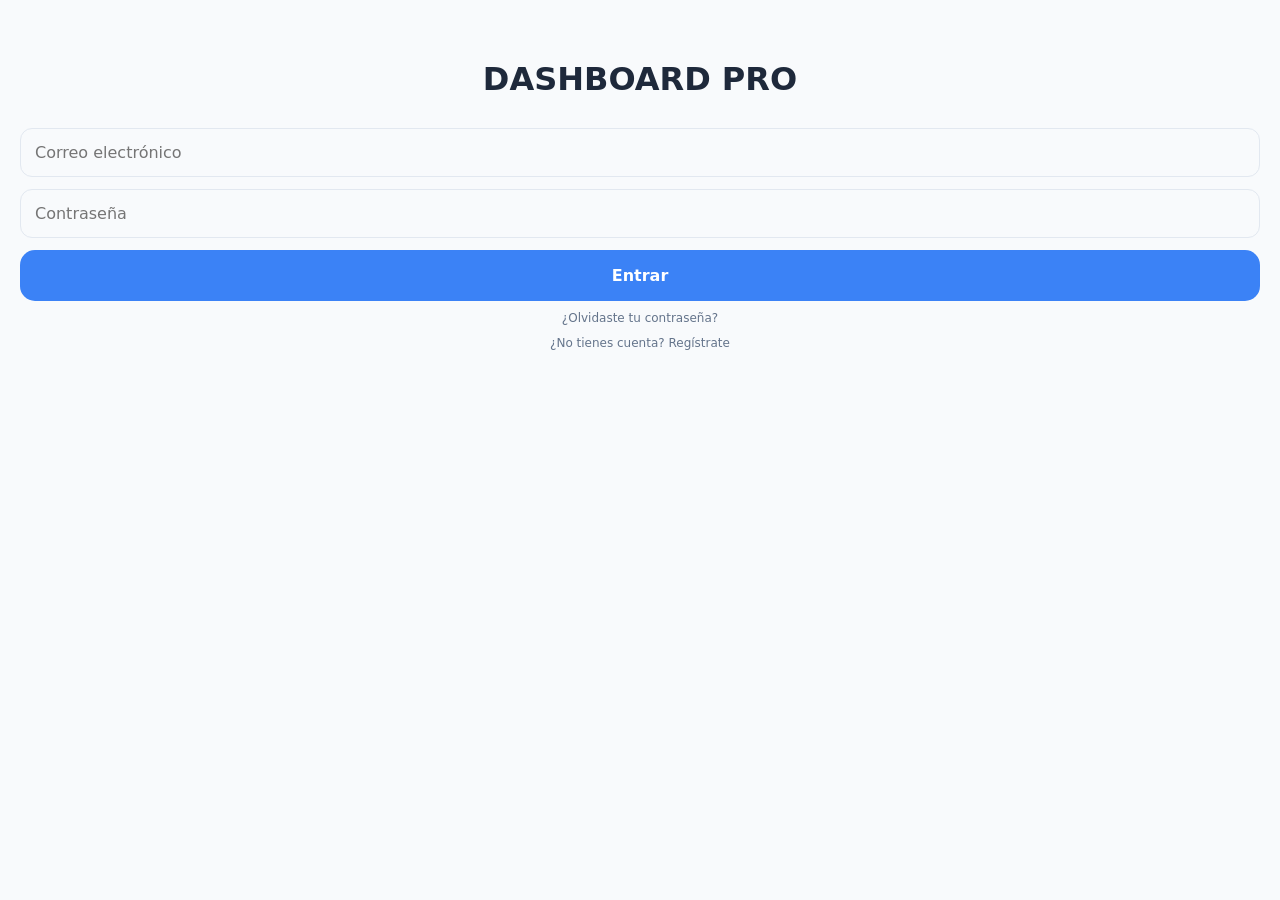
==== commit 10e75c60: "Actualizar index.html" ====
--- a/index.html
+++ b/index.html
@@ -31,12 +31,17 @@
                     <button onclick="toggleAuthForm('register')" class="btn-ghost">¿No tienes cuenta? Regístrate</button>
                 </div>
             </div>
+            
             <div id="registerForm" style="display:none;">
+                <input type="text" id="regNombre" placeholder="Tu Nombre Completo" required>
+                <label style="font-size:12px; color:var(--muted); display:block; text-align:left; margin-bottom:5px;">Foto de perfil (Opcional):</label>
+                <input type="file" id="regFoto" accept="image/*" style="margin-bottom: 15px;">
                 <input type="email" id="regEmail" placeholder="Nuevo Correo">
                 <input type="password" id="regPass" placeholder="Contraseña">
                 <button onclick="handleRegistro()" class="btn-primary">Crear Cuenta</button>
                 <button onclick="toggleAuthForm('login')" class="btn-ghost">Ya tengo cuenta. Volver.</button>
             </div>
+            
             <div id="resetForm" style="display:none;">
                 <p style="font-size:12px; color:var(--muted); text-align:center; margin-bottom:10px;">Enviaremos un enlace a tu correo.</p>
                 <input type="email" id="resetEmail" placeholder="Tu Correo">
--- a/styles.css
+++ b/styles.css
@@ -0,0 +1,58 @@
+:root { --bg: #f8fafc; --surface: #ffffff; --primary: #3b82f6; --success: #10b981; --danger: #ef4444; --text: #1e293b; --muted: #64748b; --line: #e2e8f0; --nav: #ffffff; }
+[data-theme="dark"] { --bg: #0f172a; --surface: #1e293b; --text: #f8fafc; --muted: #94a3b8; --line: #334155; --nav: #1e293b; }
+* { box-sizing: border-box; margin: 0; padding: 0; font-family: 'Inter', system-ui, sans-serif; transition: background 0.3s, color 0.3s; }
+body { background: var(--bg); color: var(--text); padding-bottom: calc(100px + env(safe-area-inset-bottom)); min-height: 100vh; overflow-x: hidden; }
+
+.top-right-nav { position: fixed; top: env(safe-area-inset-top, 10px); right: 15px; z-index: 2000; }
+.user-badge { display: flex; align-items: center; gap: 8px; background: rgba(255,255,255,0.95); padding: 6px 12px; border-radius: 25px; backdrop-filter: blur(10px); border: 1px solid var(--line); cursor: pointer; box-shadow: 0 4px 12px rgba(0,0,0,0.1); }
+[data-theme="dark"] .user-badge { background: rgba(30,41,59,0.95); }
+.user-badge img { width: 30px; height: 30px; border-radius: 50%; object-fit: cover; border: 2px solid var(--primary); }
+.user-dropdown { display: none; position: absolute; top: 50px; right: 0; background: var(--surface); border: 1px solid var(--line); border-radius: 15px; min-width: 180px; box-shadow: 0 10px 25px rgba(0,0,0,0.2); overflow: hidden; z-index: 2001; }
+.user-dropdown.show { display: block; animation: fadeIn 0.2s; }
+.user-dropdown button { width: 100%; padding: 14px; border: none; background: none; color: var(--text); text-align: left; font-size: 14px; cursor: pointer; border-bottom: 1px solid var(--line); }
+
+.main-header { padding: calc(100px + env(safe-area-inset-top)) 20px 30px; background: linear-gradient(135deg, var(--primary), #1e40af); color: white; border-bottom-left-radius: 30px; border-bottom-right-radius: 30px; text-align: center; }
+.header-grid { display: grid; grid-template-columns: 1fr 1fr 1fr; gap: 5px; max-width: 600px; margin: 0 auto; }
+.header-item b { font-size: 15px; display: block; margin-top: 5px; white-space: nowrap; }
+
+.container { padding: 15px; max-width: 600px; margin: 0 auto; }
+.card { background: var(--surface); border-radius: 24px; padding: 20px; margin-bottom: 20px; border: 1px solid var(--line); }
+.tab-content { display: none; }
+.tab-content.active { display: block; animation: fadeIn 0.3s; }
+
+.mini-title { font-size:9px; font-weight:900; }
+.val-success { color:var(--success); font-weight:900; font-size:18px; }
+.val-danger { color:var(--danger); font-weight:900; font-size:18px; }
+
+.bank-item { display: flex; align-items: center; justify-content: space-between; padding: 12px 0; border-bottom: 1px solid var(--line); gap: 10px; }
+.bank-info { display: flex; align-items: center; gap: 10px; flex: 1; min-width: 0; }
+.bank-icon { width: 32px; height: 32px; border-radius: 8px; background: white; padding: 4px; flex-shrink: 0; box-shadow: 0 2px 4px rgba(0,0,0,0.05); }
+.bank-details { overflow: hidden; line-height: 1.2; flex: 1; }
+.bank-details b { display: block; white-space: nowrap; overflow: hidden; text-overflow: ellipsis; font-size: 13px; }
+
+.widget-grid { display: grid; grid-template-columns: 1fr 1fr; gap: 12px; margin-top: 15px; }
+.widget { background: var(--surface); padding: 12px; border-radius: 18px; border: 1px solid var(--line); overflow: hidden; }
+.widget h4 { font-size: 9px; color: var(--muted); text-transform: uppercase; border-bottom: 1px solid var(--line); padding-bottom: 6px; margin-bottom: 8px; }
+
+.nav-bar { position: fixed; bottom: 0; left: 0; right: 0; background: var(--nav); display: flex; justify-content: space-around; padding: 10px 5px calc(15px + env(safe-area-inset-bottom)); border-top: 1px solid var(--line); z-index: 1000; }
+.nav-item { border: none; background: none; color: var(--muted); display: flex; flex-direction: column; align-items: center; gap: 4px; font-size: 9px; flex: 1; cursor: pointer; }
+.nav-item.active { color: var(--primary); font-weight: 800; }
+.nav-item span { font-size: 20px; }
+
+input, select { width: 100%; padding: 14px; border-radius: 12px; background: var(--bg); border: 1px solid var(--line); color: var(--text); font-size: 16px; margin-bottom: 12px; -webkit-appearance: none; }
+.btn-primary { width: 100%; padding: 16px; border-radius: 15px; border: none; background: var(--primary); color: white; font-weight: 800; font-size: 16px; cursor: pointer; }
+.btn-ghost { background: none; border: none; color: var(--muted); font-size: 12px; cursor: pointer; margin-top: 10px; }
+.btn-check-pago { background: var(--success); color: white; border: none; padding: 10px; border-radius: 10px; font-size: 12px; margin-top: 8px; cursor: pointer; font-weight: 700; width: 100%; }
+.btn-outline-danger { width: 100%; padding: 16px; border-radius: 15px; border: 2px solid var(--danger); background: none; color: var(--danger); font-weight: 800; font-size: 14px; cursor: pointer; }
+
+.edit-btn { background: none; border: none; color: var(--primary); cursor: pointer; font-size: 18px; margin-right: 10px; }
+.del-btn { background: none; border: none; color: var(--danger); cursor: pointer; font-size: 18px; margin-right: 10px; }
+.action-link { font-size: 11px; color: var(--primary); cursor: pointer; margin-right: 12px; font-weight: 600; }
+.action-link.danger { color: var(--danger); }
+
+.color-palette { display: flex; flex-wrap: wrap; gap: 10px; margin: 15px 0; justify-content: center; }
+.color-swatch { width: 45px; height: 45px; border-radius: 8px; cursor: pointer; border: 4px solid transparent; }
+.color-swatch.active { border-color: var(--text); transform: scale(1.1); }
+.danger-zone { border-color: var(--danger); background: rgba(239, 68, 68, 0.05); }
+
+@keyframes fadeIn { from { opacity: 0; transform: translateY(10px); } to { opacity: 1; transform: translateY(0); } }
